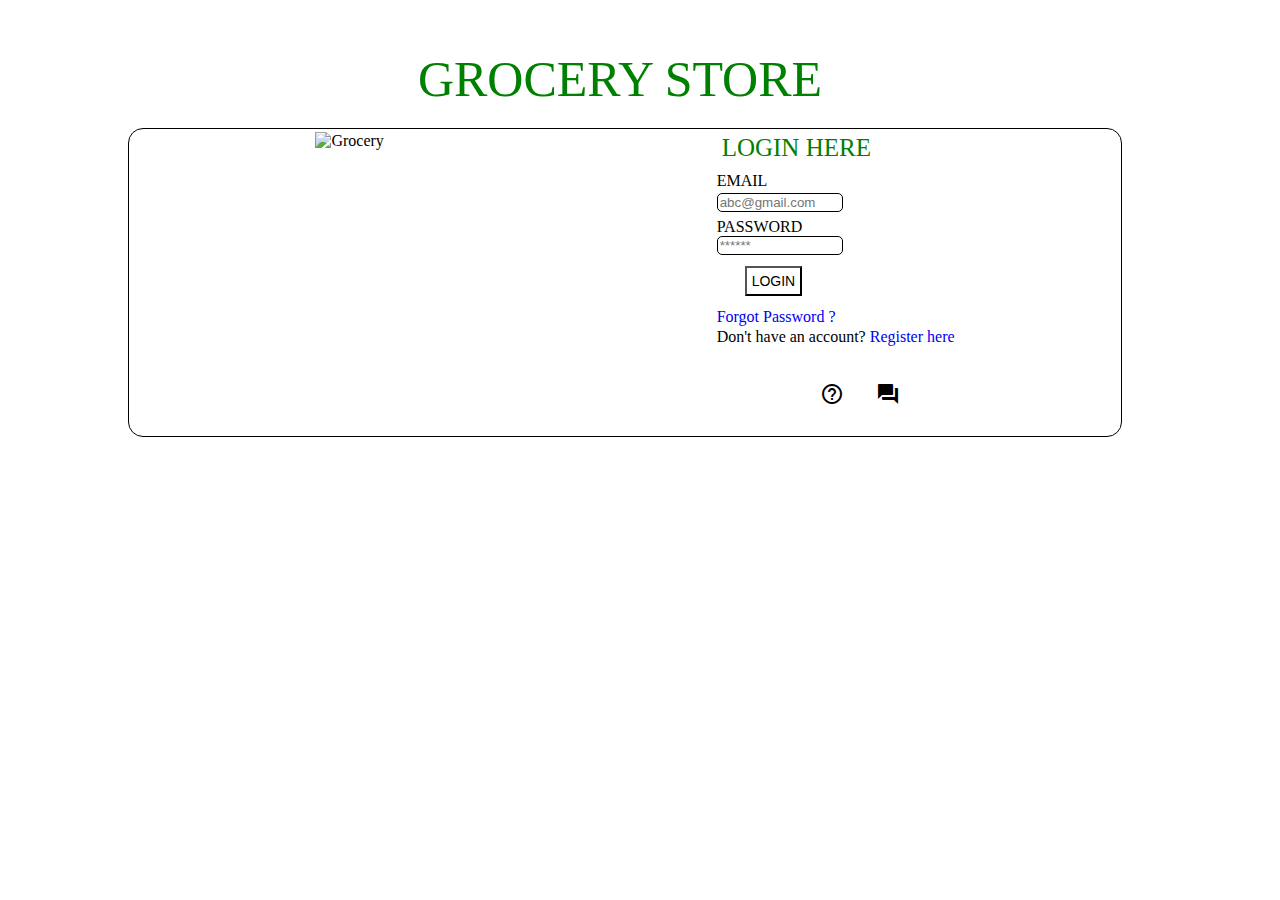
==== index.html @ 8a4f4659 "Create index.html" ====
<!DOCTYPE html>
<html>
<head>
<title>LOGIN PAGE</title><link rel="stylesheet" href="https://fonts.googleapis.com/icon?family=Material+Icons">

<style> 
#title
{ text-align:center;
 margin-bottom:-30px;
margin-top:50px;
font-size:50px;
color:green;
margin-left:-40px;

}
.image{

margin-top:3px;
margin-left:20px;} 

.main{ 

margin:50px;
margin-right:150px; 
  margin-left:120px;
border:0.5px solid black; 
border-radius:15px;
display:flex;
justify-content:space-around;
} 
#intro
{padding:5px;
font-size:25px;
color:green;
font-weight:200;
}
.name{
margin-top:5px;
margin-bottom:3px;} 
#ip1
{margin-bottom:6px;  
width:120px;
border:1px solid black;
border-radius:5px;
}
#ip2
{margin-bottom:6px; 
width:120px;

border:1px solid black;
border-radius:5px;} 
.btn
{ margin-left:28px;
margin-bottom:10px;
margin-top:5px;
background-color:white;
border 3px solid blue;
padding:5px 5px; 
font-family:"Roboto",sans-serif; 
font-size:14px;}
.btn:hover
{ background-color:green;} 
#forgot
{margin-top:2px;
 margin-bottom:2px;
}
#forgot a
{text-decoration:none;}

span a
{ text-decoration:none;} 
#list
{
 text-align:center;}

#list li
{display:inline-block; 
margin-left: 8px; 
margin-top:10px;
padding:10px;
}  
#list li a
{ color:black;} 
</style>

</head> 
<body> 
<div id="title">GROCERY STORE</div>
<header class="main"> 
<span><img src="ig/download.jpg" class="image" alt="Grocery"></span>  
 

<span class="sec"> 
<form> 
<div id="intro">LOGIN HERE</div> 
<div class="name"> 
EMAIL
</div> 
<div> 
<input type="email" name="email" placeholder="abc@gmail.com" required id="ip1">
</div class="name"> 
<div> 
PASSWORD
</div> 
<div> 
<input type="password" name="password" placeholder="******" required id="ip2">
</div> 
<div><button class="btn">LOGIN </button></div> 


</form> 
<div id="forgot"><a href="#">Forgot Password ?</a></div> 
<div class="register"><span>Don't have an account?</span>&nbsp;<span><a href="#">Register here<?a></span></div>
<ul id="list"  class="social" >
<li><a href="#"><i class="material-icons">help_outline</i></a></li>
<li><a href="#"><i class="material-icons">question_answer</i></a></li>

</ul>
</span> 
</header>
</body>

</html>
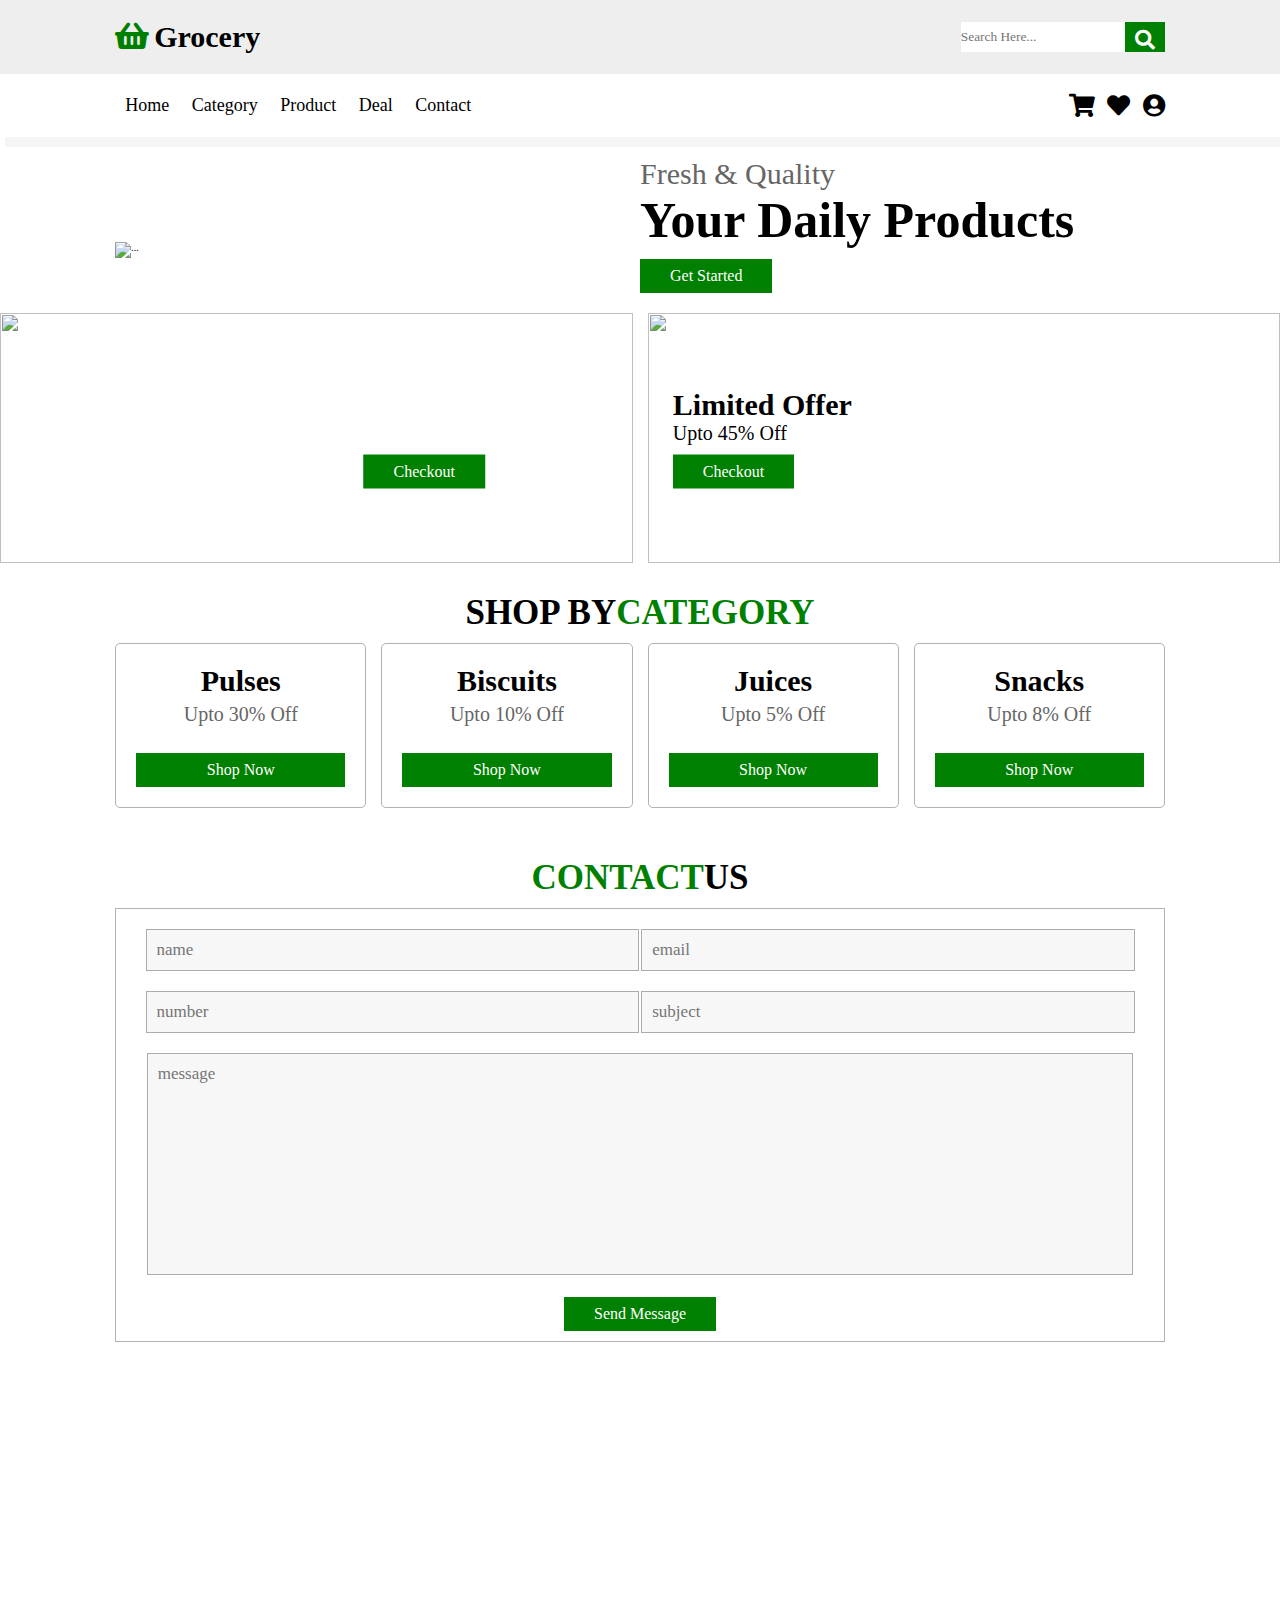
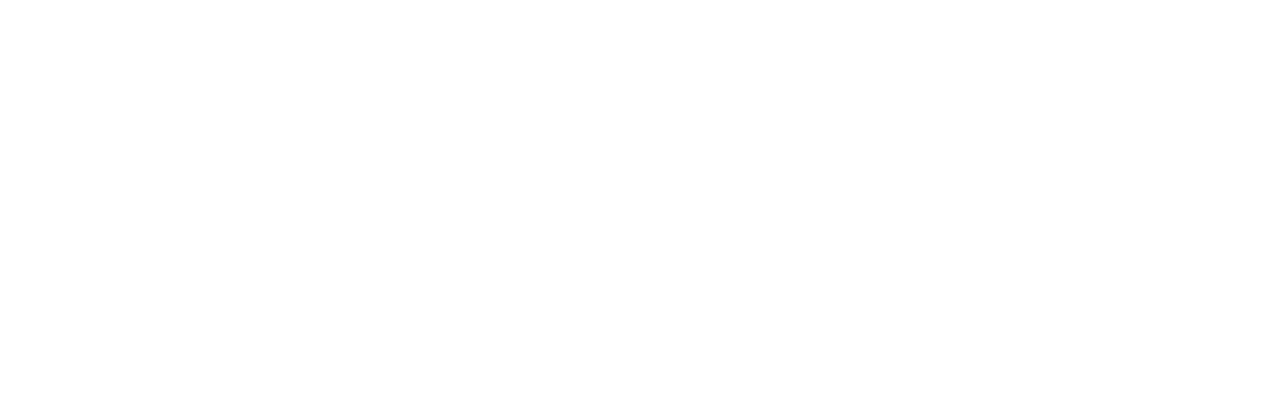
==== commit f3544cc7: "Rename mgroc.html to index.html" ====
--- a/index.html
+++ b/index.html
@@ -1,123 +1,210 @@
-<!DOCTYPE html>
-<html>
-<head>
-<title>LOGIN PAGE</title><link rel="stylesheet" href="https://fonts.googleapis.com/icon?family=Material+Icons">
-
-<style> 
-#title
-{ text-align:center;
- margin-bottom:-30px;
-margin-top:50px;
-font-size:50px;
-color:green;
-margin-left:-40px;
-
-}
-.image{
-
-margin-top:3px;
-margin-left:20px;} 
-
-.main{ 
-
-margin:50px;
-margin-right:150px; 
-  margin-left:120px;
-border:0.5px solid black; 
-border-radius:15px;
-display:flex;
-justify-content:space-around;
-} 
-#intro
-{padding:5px;
-font-size:25px;
-color:green;
-font-weight:200;
-}
-.name{
-margin-top:5px;
-margin-bottom:3px;} 
-#ip1
-{margin-bottom:6px;  
-width:120px;
-border:1px solid black;
-border-radius:5px;
-}
-#ip2
-{margin-bottom:6px; 
-width:120px;
-
-border:1px solid black;
-border-radius:5px;} 
-.btn
-{ margin-left:28px;
-margin-bottom:10px;
-margin-top:5px;
-background-color:white;
-border 3px solid blue;
-padding:5px 5px; 
-font-family:"Roboto",sans-serif; 
-font-size:14px;}
-.btn:hover
-{ background-color:green;} 
-#forgot
-{margin-top:2px;
- margin-bottom:2px;
-}
-#forgot a
-{text-decoration:none;}
-
-span a
-{ text-decoration:none;} 
-#list
-{
- text-align:center;}
-
-#list li
-{display:inline-block; 
-margin-left: 8px; 
-margin-top:10px;
-padding:10px;
-}  
-#list li a
-{ color:black;} 
-</style>
-
-</head> 
-<body> 
-<div id="title">GROCERY STORE</div>
-<header class="main"> 
-<span><img src="ig/download.jpg" class="image" alt="Grocery"></span>  
- 
-
-<span class="sec"> 
-<form> 
-<div id="intro">LOGIN HERE</div> 
-<div class="name"> 
-EMAIL
-</div> 
-<div> 
-<input type="email" name="email" placeholder="abc@gmail.com" required id="ip1">
-</div class="name"> 
-<div> 
-PASSWORD
-</div> 
-<div> 
-<input type="password" name="password" placeholder="******" required id="ip2">
-</div> 
-<div><button class="btn">LOGIN </button></div> 
-
-
-</form> 
-<div id="forgot"><a href="#">Forgot Password ?</a></div> 
-<div class="register"><span>Don't have an account?</span>&nbsp;<span><a href="#">Register here<?a></span></div>
-<ul id="list"  class="social" >
-<li><a href="#"><i class="material-icons">help_outline</i></a></li>
-<li><a href="#"><i class="material-icons">question_answer</i></a></li>
-
-</ul>
-</span> 
-</header>
-</body>
-
-</html>
+<!DOCTYPE html>
+<html>
+
+<head>
+        <meta charset="UTF-8">
+        <meta name="viewport" content="width-=device-width, initial-scale=1.0">
+        <title>Grocery Website</title>  
+
+     <!-- Load FontAwesome icons -->
+     <link rel="stylesheet" href="https://cdnjs.cloudflare.com/ajax/libs/font-awesome/5.13.0/css/all.min.css"> 
+
+     <!-- Load css file link  -->
+     <link rel="stylesheet" type="text/css" href="mgroc.css">
+
+
+
+</head>
+
+
+<body>
+
+<header>
+
+<div class="list-1">
+<a  href="#" class="logo"><i class="fas fa-shopping-basket"></i>grocery</a>  
+
+<form action="" class="search-box-container" > 
+
+<input type="search" id=search-box" placeholder="search here..."> 
+<label for="search-box" class="fas fa-search"></label> 
+</form>
+</div> 
+
+<div class="list-2">
+
+<div id="menu-bar" class="fas fa-bars"></div>
+
+<nav class="navbar">
+<a href="#home">home</a>
+<a href="#category">category</a>
+<a href="#product">product</a>
+<a href="#deal">deal</a>
+<a href="#contact">contact</a>
+</nav> 
+
+<div class="icons">
+<a href="#" class="fas fa-shopping-cart"></a>
+<a href="#" class="fas fa-heart"></a>
+<a href="grocery.html" class="fas fa-user-circle"></a>
+</div>
+
+</div>
+
+</header> 
+
+
+<section class="home" id="home">
+
+ <div class="image">
+ <img src="ig/grocery.jpg" alt="...">
+ </div> 
+ <div class="content">
+  <span>Fresh & Quality</span> 
+  <h3>Your Daily Products</h3>
+  <a href="#" class="btn">get started</a>
+
+ </div>
+
+</section>
+
+<!-- Banner section starts  -->
+
+<div class="banner-container">
+
+<div class="banner"> 
+<img src="ig/banner.jpg" alt="">
+<div class="content1"> 
+<h3>Special Offer</h3>
+<p>Upto 45% Off</p>
+<a href="#" class="btn">Checkout</a>
+</div>
+</div>
+
+<div class="banner"> 
+<img src="ig/bjpg.jpg"  class="si" alt="">
+<div class="content"> 
+<h3>Limited Offer</h3>
+<p>Upto 45% Off</p>
+<a href="#" class="btn">Checkout</a>
+</div>
+</div>
+
+
+</div>
+
+<!-- Banner section Ends  --> 
+
+
+
+<!--Category section starts -->
+
+<section class="category" id="category">
+
+<h1 class="heading">Shop by<span>Category</span></h1>
+
+<div class="box-container">
+
+   <div class="box">
+        <h3>Pulses</h3>
+        <p>upto 30% off</p>
+        <img src="ig/pulses.jpg" alt="">
+        <a href="pulses.html" class="btn">shop now</a>
+   </div>
+  
+    <div class="box">
+        <h3>Biscuits</h3>
+        <p>upto 10% off</p>
+        <img src="ig/biscuits.jpg" alt="">
+        <a href="#" class="btn">shop now</a>
+   </div>
+
+    <div class="box">
+        <h3>Juices</h3>
+        <p>upto 5% off</p>
+        <img src="ig/juices.jpg" alt="">
+        <a href="#" class="btn">shop now</a>
+   </div>
+
+  
+  <div class="box">
+        <h3>Snacks</h3>
+        <p>upto 8% off</p>
+        <img src="ig/snacks.jpg" alt="">
+        <a href="#" class="btn">shop now</a>
+   </div>
+
+
+
+</div>
+
+
+</section>
+
+
+<!-- Category section ends  -->  
+
+<!-- Contact section starts -->
+
+
+<section class="contact" id="contact">
+
+
+
+<h1 class="heading"><span>Contact</span>us</h1> 
+
+<form action="">
+
+<div class="inputBox"> 
+
+<input type="text" placeholder="name">
+<input type="email" placeholder="email">
+
+</div> 
+
+<div class="inputBox"> 
+
+<input type="number" placeholder="number">
+<input type="text" placeholder="subject">
+
+</div> 
+
+
+
+<textarea placeholder="message" name="" id="tt" cols="30" rows="10"></textarea> 
+
+<input type="submit" value="send message" class="btn"> 
+
+
+
+</form>
+
+
+</section>
+
+
+
+
+
+
+<!-- Contact section ends   -->
+
+
+
+
+
+
+
+
+
+
+<script src="mgroc.js"></script>
+</body>
+
+
+
+
+
+
+
+</html>
--- a/mgroc.css
+++ b/mgroc.css
@@ -0,0 +1,627 @@
+:root{
+--green:#27ae60;
+--black:black;
+}
+
+
+*{
+  font-family:sanserif;
+  margin:0;
+padding:0;
+box-sizing:border-box;
+outline:none;
+border:none;
+text-decoration:none;
+text-transform:capitalize;
+transition:all .2s linear;
+} 
+
+*::selection{
+background:var(--green);
+color:#fff;
+}
+
+html
+{  
+  font-size:62.5%;
+  over-flow-x:hidden;
+  scroll-padding-top:6.5rem;
+  scroll-behavior:smooth;
+ 
+} 
+
+section
+{
+  padding:2rem 9%; 
+} 
+
+.btn{
+
+   display:inline-block;
+   margin-top:1rem;
+   background:green; 
+   color:#fff;
+   padding:.8rem 3rem;
+   font-size:1.6rem; 
+   text-align:center;
+   cursor:pointer;
+   
+} 
+
+.btn:hover{
+background:black;
+} 
+
+.heading{
+ text-align:center;
+ text-transform:uppercase;
+ padding:1rem;
+ font-size:3.5rem;
+}  
+
+.heading span{
+ color:green;
+ text-transform:uppercase;
+}
+
+
+.list-1{  
+  background:#eee; 
+  display:flex;
+  align-items:center;
+  justify-content:space-between;
+  padding:2rem 9%;  
+
+} 
+
+.logo
+{ 
+color:black;
+font-weight:bolder;
+font-size:3rem;
+} 
+
+.logo i
+{ 
+  padding-right:.5rem;
+  color:green;
+} 
+
+.list-1 .search-box-container{
+  display:flex;
+  height:3rem;
+} 
+
+.list-1 .search-box.container #search-box{
+height:100%;
+width:100%;
+padding:1rem;
+font-size:2rem;
+color:#333;
+border:.1rem solid rgba(0,0,0,.3); 
+text-transform:none;
+
+}
+
+.list-1 .search-box-container label{
+   height:100%;
+   width:4rem;
+   font-size:2rem;
+   line-height:3.5rem;
+   color:#fff;
+   background:green;
+   text-align:center;
+   cursor:pointer;
+} 
+
+
+.list-1 .search-box-container label:hover{ 
+  background-color:black;
+}
+
+.list-2{  
+  background:#fff;
+  display:flex;
+  align-items:center;
+  justify-content:space-between;
+  padding:2rem 9%;  
+  box-shadow:0.5rem 1rem rgba(0,0,0,.04);
+  position:relative;
+
+}   
+
+.list-2.active{
+ position:fixed;
+ top:0;left:0;right:0;
+
+}
+
+.list-2 .navbar a{
+    padding:0.5rem 1rem;
+    font-size:1.8rem;
+    border-radius:0.6rem;
+    color:var(--black);
+   
+} 
+
+.list-2 .navbar a:hover{
+ background:var(--green);
+ color:#fff;
+}  
+
+.list-2 .icons a{
+  font-size:2.3rem;
+  color:black;
+padding-left:1rem;
+}  
+
+.list-2 .icons a:hover{
+ color:green;
+}
+
+#menu-bar
+{  
+  font-size:2.4rem;
+  border-radius:.5rem;
+  border:.1rem solid var(--black); 
+  padding:.8rem 1.5rem;
+  color:var(--black);
+  cursor:pointer;
+  display:none;
+
+}  
+
+.home{
+ display:flex;
+ align-items:center;
+ justify-content:center;
+ flex-wrap:wrap;
+}
+
+.home .image{ 
+  flex:1 1 40rem;
+}
+
+.home .image img{
+ width:100%;
+ padding-top:5rem;
+}
+
+.home .content{
+flex:1 1 40rem;
+} 
+
+.home .content span{
+  font-size:3rem;
+  color:#666;
+}
+
+.home .content h3{
+ font-size:5rem;
+} 
+
+.banner-container
+{  
+  display:flex;
+  flex-wrap:wrap;
+  gap:1.5rem;
+
+} 
+.banner-container .banner .si 
+{
+height:225px;
+width:338px;
+} 
+.banner-container .banner
+{
+   flex:1 1 40rem;
+   height:25rem;
+   overflow:hidden;
+   position:relative;
+} 
+
+.banner-container .banner img
+{
+  height:100%;
+  width:100%;
+  object-fit:cover;
+  
+}
+
+.banner-container .banner .si
+{
+  height:100%;
+  width:100%;
+  object-fit:cover;
+  
+}
+
+.banner-container .banner .content
+{
+   position:absolute;
+   top:50% ;
+   left:4%;
+   transform:translateY(-50%);
+
+} 
+
+.banner-container .banner .content1 
+{
+   position:absolute;
+   top:50% ;
+   left:4%;
+  /* transform:translateY(-110%); */
+   transform:translate(200%,-50%);
+}  
+
+.banner-container .banner .content h3
+{ 
+  font-size:3rem;
+}
+
+.banner-container .banner .content1 h3
+{ 
+  font-size:3rem;
+  color:white;
+}
+
+.banner-container .banner .content p
+{ 
+  font-size:2rem;
+}
+
+.banner-container .banner .content1 p
+{ 
+  font-size:2rem;
+  color:white;
+}
+
+.banner-container .banner:hover img
+{ 
+  transform:scale(1.2) rotate(-5deg);
+}
+
+.category .box-container{
+  display:flex;
+  gap:1.5rem;
+  flex-wrap:wrap;
+} 
+
+.category .box-container .box{
+   border:.1rem solid rgba(0,0,0,.3);
+   border-radius:.5rem;
+   text-align:center;
+   padding:2rem;
+   flex:1 1 25rem;
+}
+
+.category .box-container .box img{
+  width:20rem;
+  margin:.5rem 0;
+} 
+
+.category .box-container .box h3{
+  font-size:3rem;
+  }
+
+.category .box-container .box p{
+  font-size:2rem; 
+  color:#666;
+  padding:.5rem 0;
+  }
+
+.category .box-container .box .btn{
+  display:block;
+  }
+
+
+.product .box-container
+{
+   display:flex;
+   flex-wrap:wrap;
+   gap:1.5rem;
+}
+
+.product .box-container .box
+{
+   flex:1 1 30rem;
+   text-align:center;
+   padding:2rem;
+   border:.1rem solid rgba(0,0,0,.3);
+   border-radius:.5rem;
+   overflow:hidden;
+   position:relative;
+}
+
+.product .box-container .box .discount
+{  
+   position:absolute;
+   top:1rem;
+   left:1rem;
+   background:rgba(0,255,0,.1);
+   color:green;
+   padding:.7rem  1rem;
+   font-size:2rem;
+  
+} 
+
+.product .box-container .box .icons
+{
+   position:absolute;
+   top:.5rem; right:-6rem;
+      
+}
+
+.product .box-container .box:hover .icons
+{
+    right:1rem;
+}
+
+.product .box-container .box .icons a
+{
+    display:block;
+    height:4.5rem;
+    width:4.5rem; 
+    line-height:4.5rem;
+    font-size:1.7rem;
+    color:black;
+    background:rgba(0,0,0,.05);
+    border-radius:50%;
+    margin-top:.7rem;
+} 
+
+
+.product .box-container .box .icons a:hover
+{
+   background:green;
+   color:#ffff;
+}
+
+.product .box-container .box h3
+{
+    color:black;
+    font-size:2.5rem;
+    
+}
+
+
+.product .box-container .box .stars i
+{
+    padding:.1rem .1rem;
+    font-size:1.7rem;
+    color:gold;
+    
+}
+
+
+.product .box-container .box .price
+{
+   font-size:2rem;
+   color:#333;
+   padding:.5rem 0;
+    
+}
+
+
+.product .box-container .box .price span
+{
+   font-size:1.5rem;
+   color:#999;
+   text-decoration:line-through;
+} 
+
+.product .box-container .box .quantity
+{
+   display:flex;
+   align-items:center;
+   justify-content:center;
+   padding-top:1rem;
+   padding-bottom:.5rem;
+} 
+
+.product .box-container .box img
+{
+   height:20rem;
+}
+
+.product .box-container .box .quantity span
+{
+   padding:0 .7rem;
+   font-size:1.7rem;
+} 
+
+.product .box-container .box .quantity input
+{
+   border:.1rem solid rgba(0,0,0,.3);
+   font-size:1.5rem;
+   font-weight:bolder;
+   color:black;
+   padding:.5rem;
+   background:rgba(0,0,0,.05);
+
+} 
+
+.product .box-container .box .btn
+{
+     display:block;
+}
+
+
+
+.contact form {
+  text-align:center;
+  padding:1rem;
+  border: .1rem solid rgba(0,0,0,0.3);
+}
+
+.contact form .inputBox{
+  dispaly:flex;
+  justify-content:space-between;
+  flex-wrap:wrap;
+
+} 
+
+.contact form .inputBox input, .contact form .inputBox textarea{
+  padding:1rem;
+  font-size:1.7rem;
+  background:#f7f7f7;
+  text-transform:none;
+  margin:1rem 0; 
+  border: .1rem solid rgba(0,0,0,0.3);
+  width:48%;
+
+} 
+
+.contact form textarea {
+   
+ /* width:96%; 
+  height:10%; 
+  border: .1rem solid rgba(0,0,0,0.3); */
+  
+padding:1rem;
+  font-size:1.7rem;
+  background:#f7f7f7;
+  text-transform:none;
+  margin:1rem 0; 
+  border: .1rem solid rgba(0,0,0,0.3);
+  width:96%;  
+height:20%;
+resize:none;
+
+ 
+}
+
+
+
+
+
+
+
+
+
+
+
+
+
+
+
+
+
+
+
+
+
+
+
+
+
+
+
+
+
+
+
+
+
+
+
+
+
+
+
+
+
+body{
+height:200rem;
+} 
+
+
+
+/*media queries */
+
+@media(max-width:1200px)
+{ 
+   html
+   { 
+     font-size:55%;
+   }
+}  
+
+@media(max-width:990px)
+{ 
+  .list-1, .list-2
+   {  
+     padding:2rem;
+   }
+}
+
+@media(max-width:768px)
+{ 
+    #menu-bar
+    {  
+     display:initial;
+    } 
+
+   .list-2 .navbar
+    {
+      position:absolute;
+      top:100%;
+      left:0;
+      right:0;
+      background:black;
+      padding:1rem 0;   
+      display:none;
+        
+     
+    }  
+   
+   .list-2 .navbar.active
+    { 
+     display:initial;
+    }
+
+
+    .list-2 .navbar a
+    { display:block;
+      text-align:center;
+      padding:1rem;
+      margin:1.5rem 0;
+      background:white; 
+     
+    }  
+   .home .content
+    { 
+      text-align:center;
+    } 
+   .home .content h3
+    { 
+      font-size:4rem;
+    }
+}  
+
+@media(max-width:460px)
+{
+   html
+  { 
+   font-size:50%;
+  } 
+  
+ .heading
+  {
+     font-size:3rem;
+  }
+   
+  .list-1
+   { 
+    flex-flow:column;
+   } 
+  .list-1 .search-box-container
+   { 
+     width:100%;
+     margin-top:2rem;
+   }  
+   .logo
+   {
+    font-size:4rem;
+   }
+}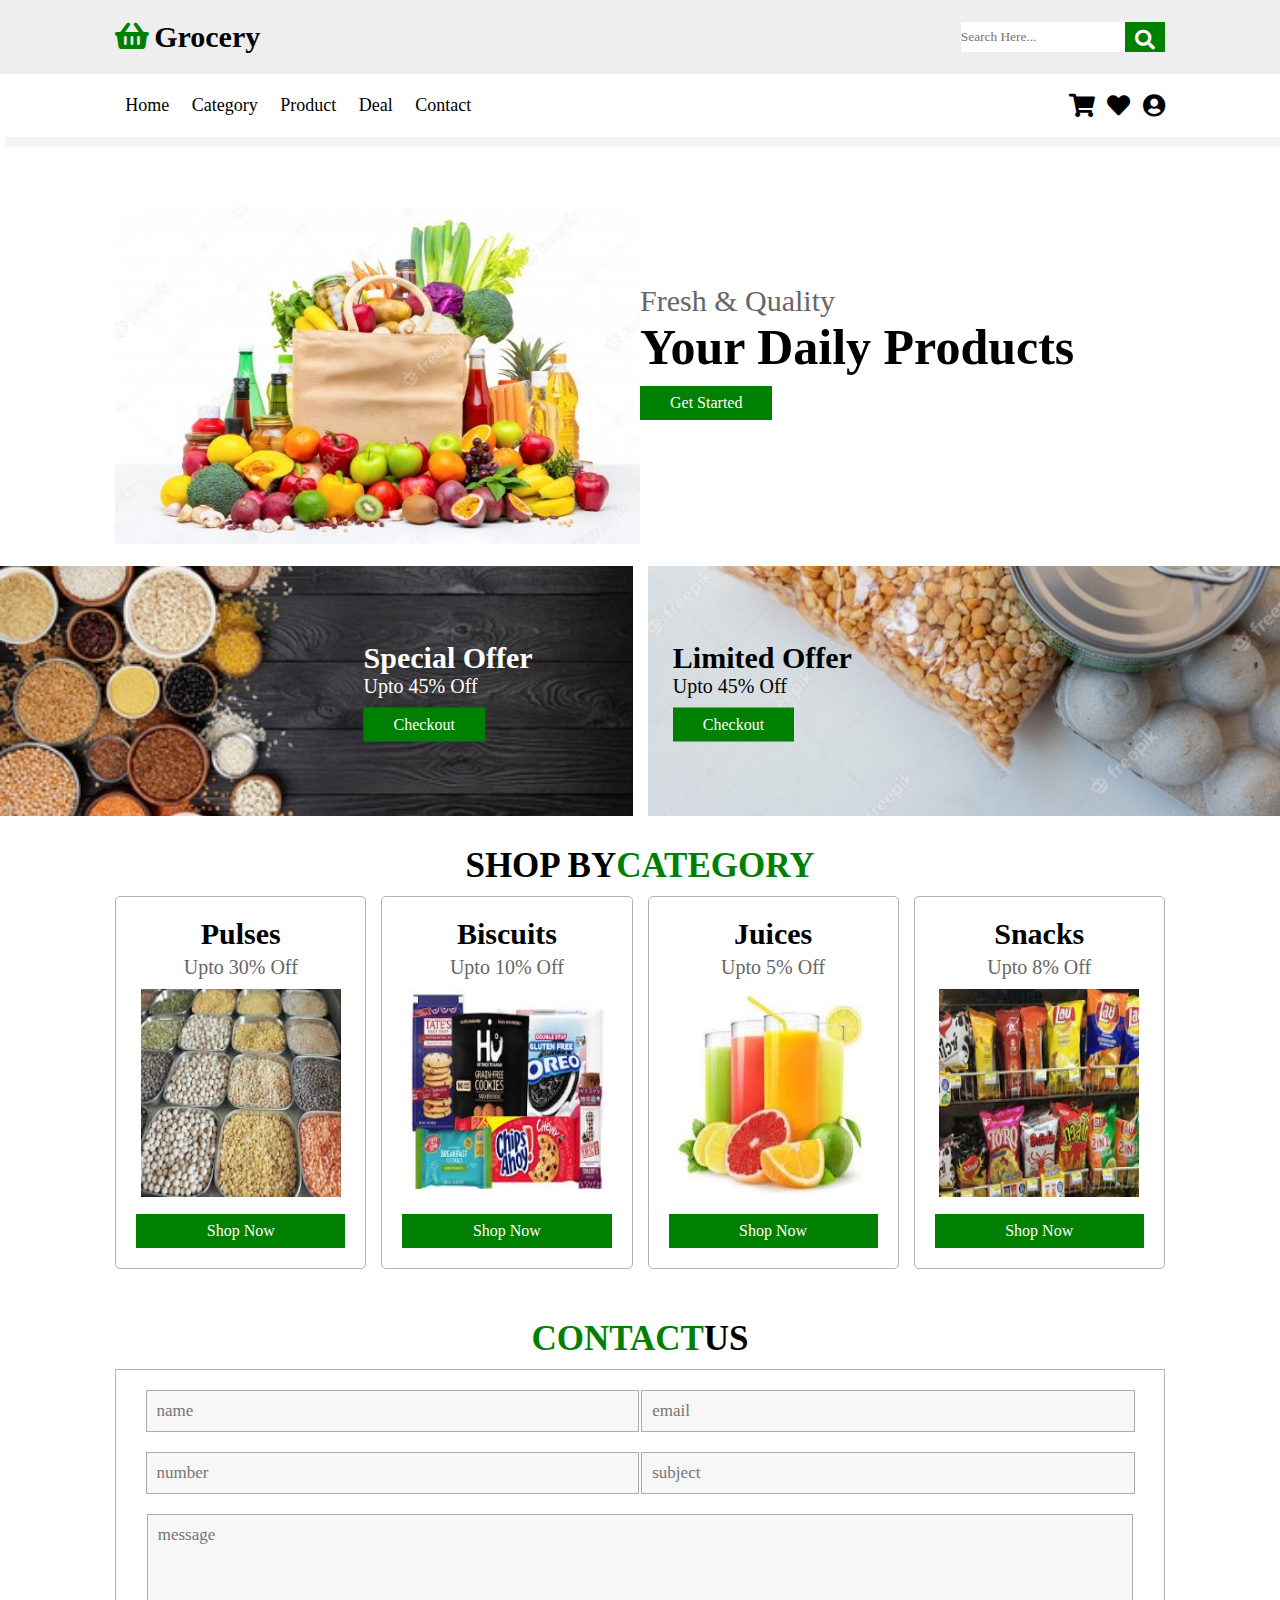
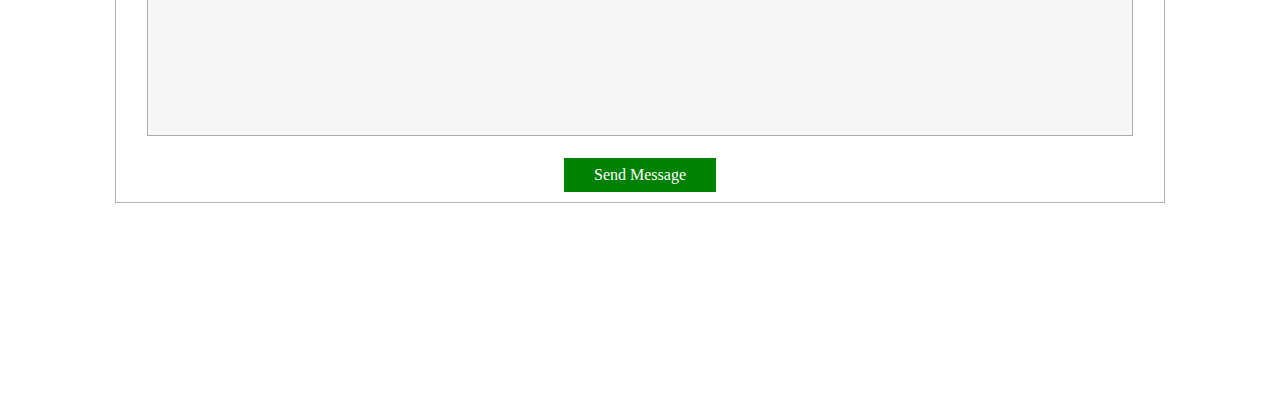
==== commit 5e355062: "Update index.html" ====
--- a/index.html
+++ b/index.html
@@ -57,7 +57,7 @@
 <section class="home" id="home">
 
  <div class="image">
- <img src="ig/grocery.jpg" alt="...">
+ <img src="grocery.jpg" alt="...">
  </div> 
  <div class="content">
   <span>Fresh & Quality</span> 
